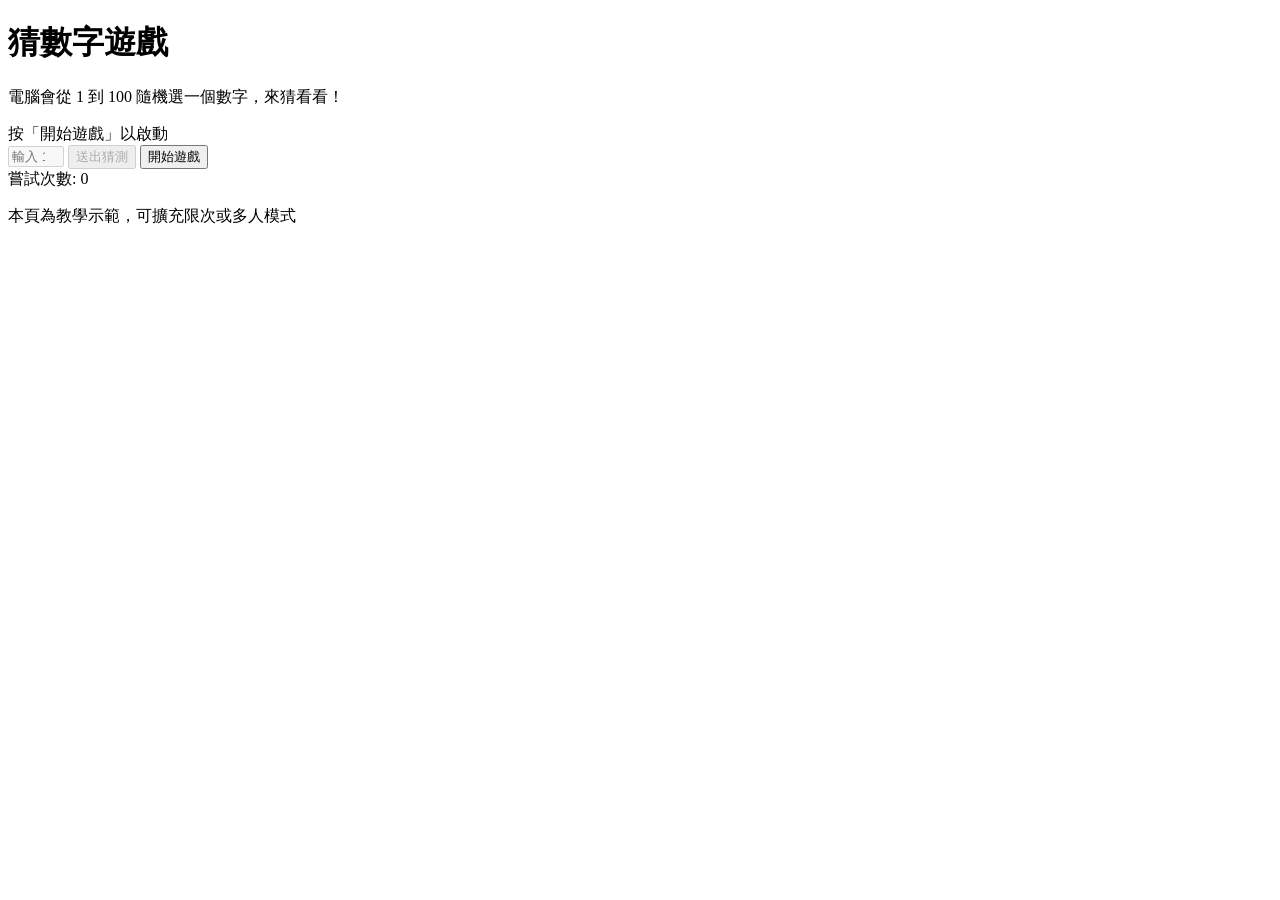
==== index.html @ b6526d31 "Add files via upload" ====
<!doctype html>
<html lang="zh-Hant">
  <head>
    <meta charset="utf-8" />
    <meta name="viewport" content="width=device-width, initial-scale=1" />
    <title>猜數字遊戲</title>
    <link rel="stylesheet" href="/static/css/style.css" />
  </head>
  <body>
    <div class="container">
      <header>
        <h1>猜數字遊戲</h1>
        <p class="muted">電腦會從 1 到 100 隨機選一個數字，來猜看看！</p>
      </header>

      <main id="game" class="card">
        <div id="status" class="status">按「開始遊戲」以啟動</div>

        <div class="controls">
          <input id="guessInput" type="number" min="1" max="100" placeholder="輸入 1-100" disabled />
          <button id="guessBtn" class="btn" disabled>送出猜測</button>
          <button id="startBtn" class="btn primary">開始遊戲</button>
        </div>

        <div id="info">
          <div id="attempts">嘗試次數: 0</div>
          <ul id="history" class="history"></ul>
        </div>

        <div id="result" class="result"></div>
      </main>

      <footer class="foot muted">本頁為教學示範，可擴充限次或多人模式</footer>
    </div>

    <script src="/static/js/app.js"></script>
  </body>
</html>
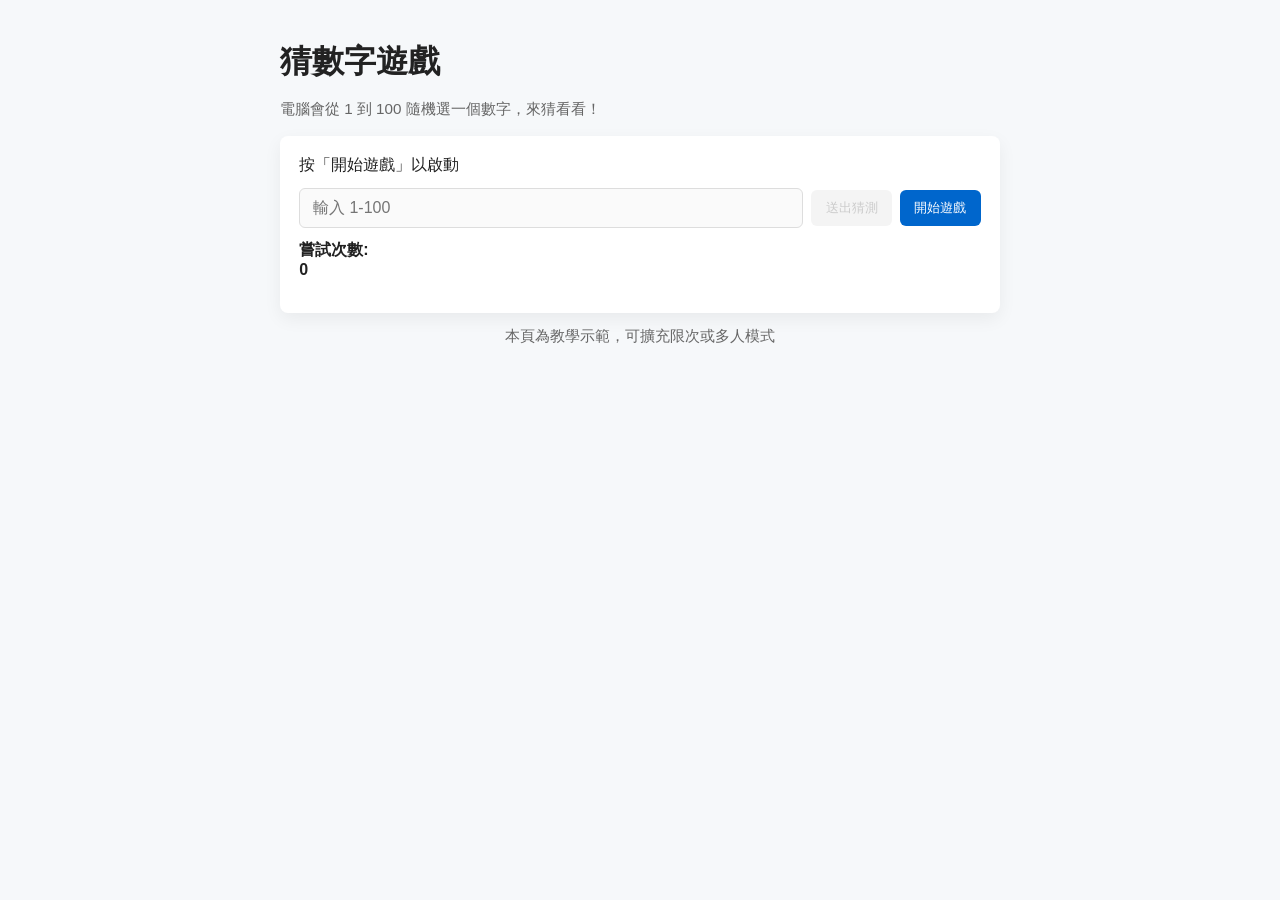
==== commit 8e649ab0: "Update index.html" ====
--- a/index.html
+++ b/index.html
@@ -4,7 +4,7 @@
     <meta charset="utf-8" />
     <meta name="viewport" content="width=device-width, initial-scale=1" />
     <title>猜數字遊戲</title>
-    <link rel="stylesheet" href="/static/css/style.css" />
+    <link rel="stylesheet" href="static/css/style.css" />
   </head>
   <body>
     <div class="container">
@@ -33,6 +33,6 @@
       <footer class="foot muted">本頁為教學示範，可擴充限次或多人模式</footer>
     </div>
 
-    <script src="/static/js/app.js"></script>
+    <script src="static/js/app.js"></script>
   </body>
 </html>
--- a/static/css/style.css
+++ b/static/css/style.css
@@ -0,0 +1,27 @@
+:root{
+	--bg: #f6f8fa;
+	--card: #ffffff;
+	--accent: #0066cc;
+	--muted: #666;
+	--success: #0a8a4e;
+	--danger: #d9534f;
+}
+body { font-family: Inter, Roboto, Arial, sans-serif; background: var(--bg); padding: 2rem; color: #222; }
+.container{ max-width: 720px; margin: 0 auto; }
+header h1{ margin: 0 0 .25rem 0; }
+.muted{ color: var(--muted); font-size: .95rem; }
+.card{ background: var(--card); border-radius: 8px; padding: 1.2rem; box-shadow: 0 6px 18px rgba(25,25,25,0.06); margin-top: 1rem; }
+.controls{ display:flex; gap: .5rem; align-items:center; margin-top:.75rem }
+input[type=number]{ flex:1; padding:.6rem .8rem; border-radius:6px; border:1px solid #ddd; font-size:1rem }
+.btn{ padding: .55rem .9rem; border-radius:6px; border: none; background:#eee; cursor:pointer }
+.btn.primary{ background: var(--accent); color: #fff }
+.btn:disabled{ opacity:.6; cursor:not-allowed }
+#info{ margin-top:.8rem; display:flex; gap:1rem; align-items:flex-start }
+#attempts{ font-weight:600 }
+.history{ list-style:none; padding:0; margin:0; max-height:120px; overflow:auto; width:100% }
+.history li{ font-size:.95rem; padding:.15rem 0; border-bottom:1px dashed #f0f0f0 }
+.result{ margin-top: .9rem; font-weight:700; font-size:1.05rem }
+.result.success{ color: var(--success) }
+.result.warn{ color: var(--accent) }
+.result.danger{ color: var(--danger) }
+.foot{ margin-top: .8rem; text-align:center }
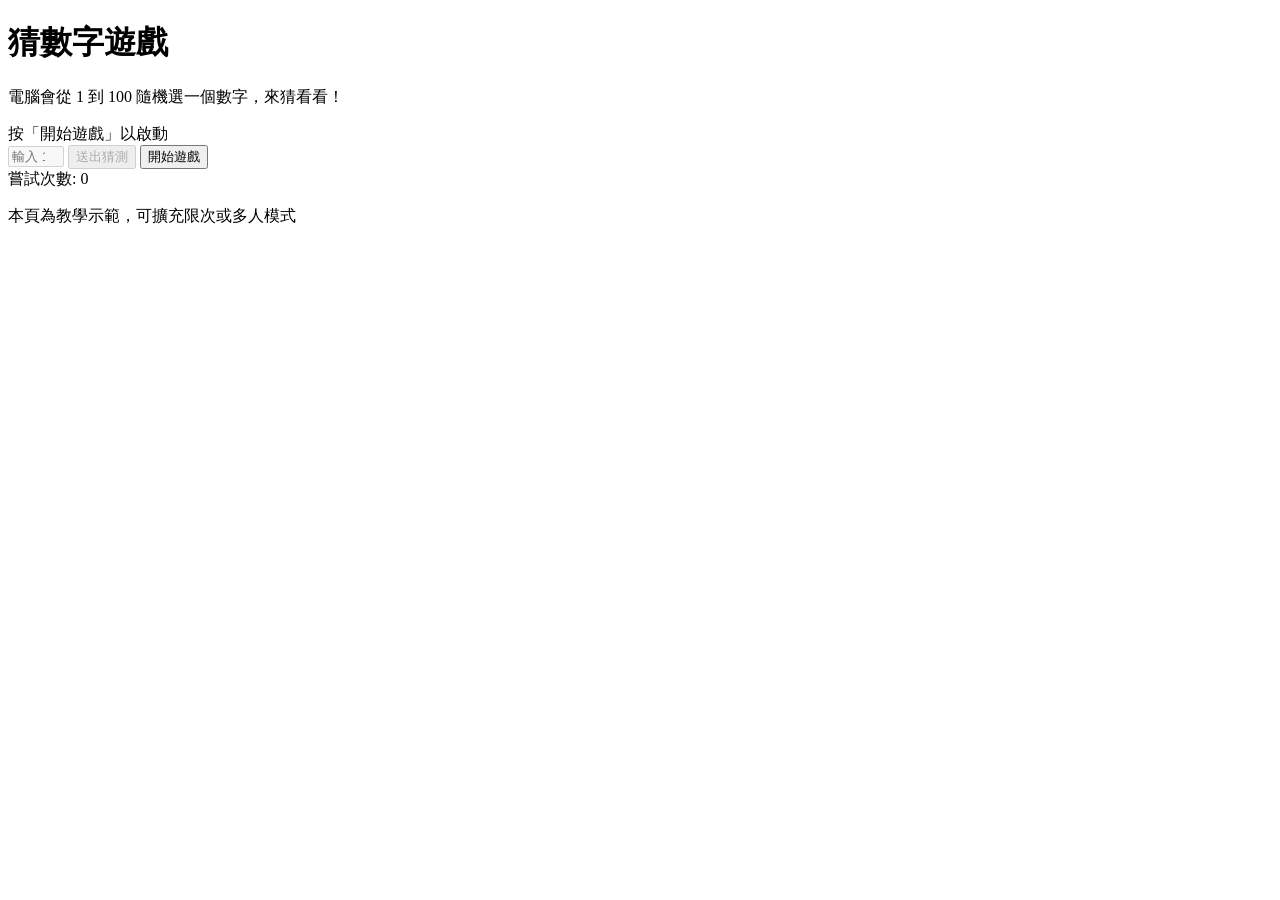
==== commit bed2e029: "Fix paths for CSS and JS files Updated stylesheet and script paths in index.html." ====
--- a/index.html
+++ b/index.html
@@ -4,7 +4,7 @@
     <meta charset="utf-8" />
     <meta name="viewport" content="width=device-width, initial-scale=1" />
     <title>猜數字遊戲</title>
-    <link rel="stylesheet" href="static/css/style.css" />
+    <link rel="stylesheet" href="style.css" />
   </head>
   <body>
     <div class="container">
@@ -33,6 +33,6 @@
       <footer class="foot muted">本頁為教學示範，可擴充限次或多人模式</footer>
     </div>
 
-    <script src="static/js/app.js"></script>
+    <script src="app.js"></script>
   </body>
 </html>
